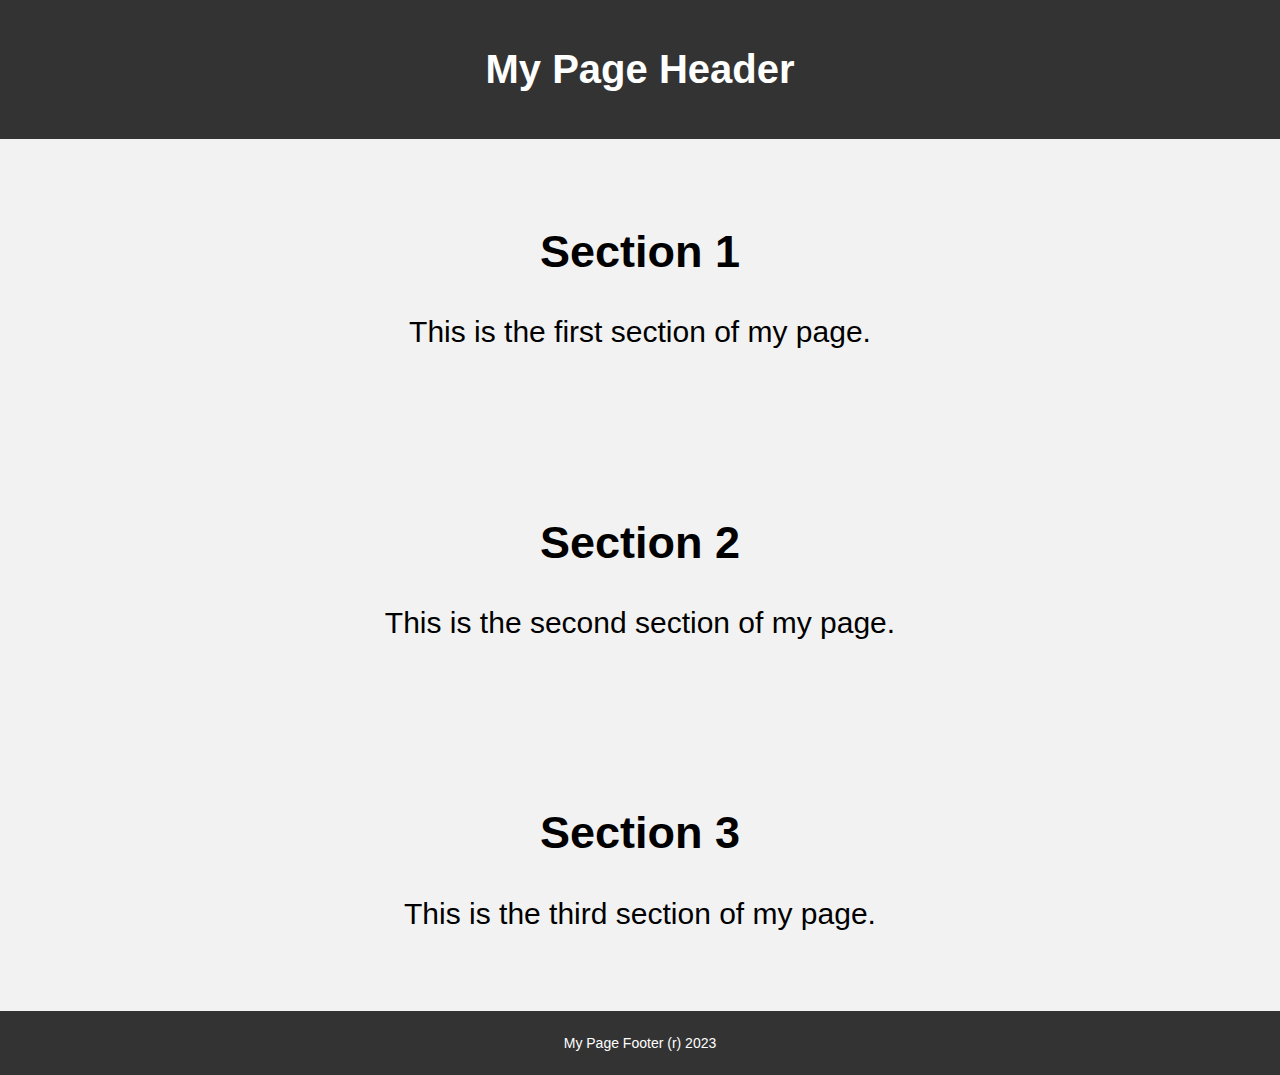
==== index.html @ bc45b9fb "created index file" ====
<!DOCTYPE html>
<html>
  <head>
    <meta name="viewport" content="width=device-width, initial-scale=1">
    <style>
      body {
        margin: 0;
        font-family: arial;
        overflow: overlay;
      }
      /* Style the sections */
      .section {
        padding: 50px;
        background-color: #f2f2f2;
        text-align: center;
        font-size: 30px;
      }
      /* Style the header */
      .header {
        background-color: #333;
        color: #fff;
        text-align: center;
        padding: 20px;
        font-size: 20px;
      }
      /* Style the footer */
      .footer {
        background-color: #333;
        color: #fff;
        text-align: center;
        padding: 10px;
        font-size: 14px;
      }
    </style>
  </head>
  <body>
    <div class="header">
      <h1>My Page Header</h1>
    </div>

    <div class="section">
      <h2>Section 1</h2>
      <p>This is the first section of my page.</p>
    </div>

    <div class="section">
      <h2>Section 2</h2>
      <p>This is the second section of my page.</p>
    </div>

    <div class="section">
      <h2>Section 3</h2>
      <p>This is the third section of my page.</p>
    </div>

    <div class="footer">
      <p>My Page Footer (r) 2023</p>
    </div>
  </body>
</html>
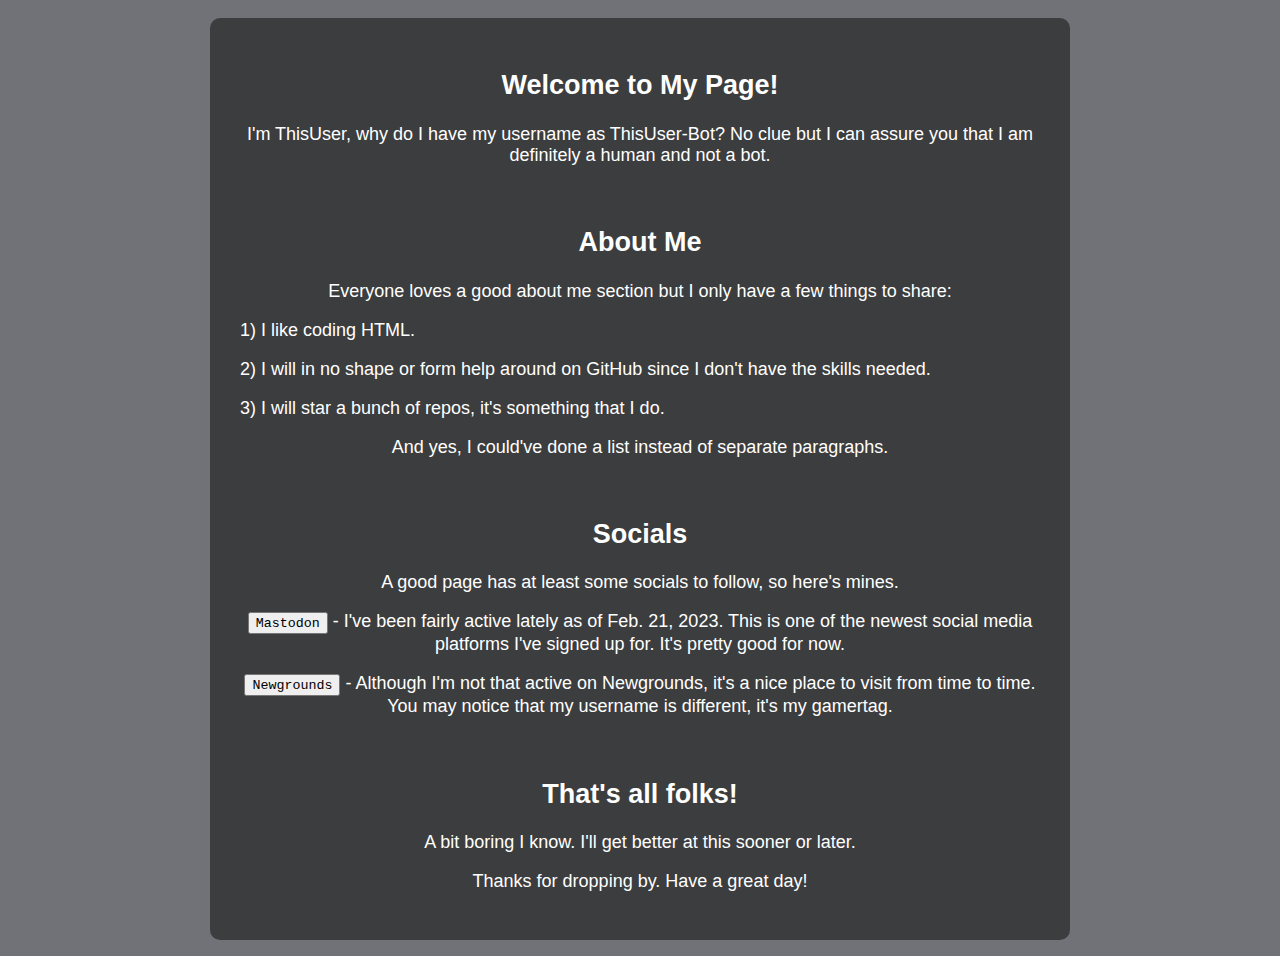
==== commit d55394dd: "changed layout design" ====
--- a/index.html
+++ b/index.html
@@ -1,60 +1,51 @@
 <!DOCTYPE html>
 <html>
-  <head>
-    <meta name="viewport" content="width=device-width, initial-scale=1">
+<head>
+    <title>Hello!</title>
+    <link rel="shortcut icon" type="image/x-icon" href="/media/favicon.ico">
+    <meta name="description" content="Welcome to ThisUser's Page!">
+    <meta charset="UTF-8">
+    <meta name="viewport" content="width=device-width, initial-scale=1.0">
     <style>
-      body {
-        margin: 0;
-        font-family: arial;
-        overflow: overlay;
-      }
-      /* Style the sections */
-      .section {
-        padding: 50px;
-        background-color: #f2f2f2;
-        text-align: center;
-        font-size: 30px;
-      }
-      /* Style the header */
-      .header {
-        background-color: #333;
-        color: #fff;
-        text-align: center;
-        padding: 20px;
-        font-size: 20px;
-      }
-      /* Style the footer */
-      .footer {
-        background-color: #333;
-        color: #fff;
-        text-align: center;
-        padding: 10px;
-        font-size: 14px;
-      }
+        body {
+            background-color: #707278;
+            color: #FFFFFF;
+            font-family: arial;
+            text-align: center;
+        }
+        .dark {
+            background-color: #000000;
+        }
+        .window {
+            background-color: #3C3D3E;
+            max-width: 800px;
+            border-radius: 10px;
+            margin: 1em auto;
+            padding: 30px;
+            font-size: 18px;
+        }
     </style>
-  </head>
-  <body>
-    <div class="header">
-      <h1>My Page Header</h1>
-    </div>
-
-    <div class="section">
-      <h2>Section 1</h2>
-      <p>This is the first section of my page.</p>
-    </div>
-
-    <div class="section">
-      <h2>Section 2</h2>
-      <p>This is the second section of my page.</p>
-    </div>
-
-    <div class="section">
-      <h2>Section 3</h2>
-      <p>This is the third section of my page.</p>
-    </div>
-
-    <div class="footer">
-      <p>My Page Footer (r) 2023</p>
-    </div>
-  </body>
+    </head>
+    <body>
+    <div class="window">
+        <h2>Welcome to My Page!</h2>
+        <p>I'm ThisUser, why do I have my username as ThisUser-Bot? No clue but I can assure you that I am definitely a human and not a bot.</p>
+        <br>
+        <h2>About Me</h2>
+        <p>Everyone loves a good about me section but I only have a few things to share:</p>
+        <p style="text-align: left;">1) I like coding HTML.</p> 
+        <p style="text-align: left;">2) I will in no shape or form help around on GitHub since I don't have the skills needed.</p>
+        <p style="text-align: left;">3) I will star a bunch of repos, it's something that I do.</p>
+        <p>And yes, I could've done a list instead of separate paragraphs.</p>
+        <br>
+        <h2>Socials</h2>
+        <p>A good page has at least some socials to follow, so here's mines.</p>
+        <p><a href="https://social.hatto.dev/@thisuser0494"><button style="cursor: pointer;"><code>Mastodon</code></button></a> - I've been fairly active lately as of Feb. 21, 2023. This is one of the newest social media platforms I've signed up for. It's pretty good for now.</p>
+        <p><a href="https://bluejay1048.newgrounds.com"><button style="cursor: pointer;"><code>Newgrounds</code></button></a> - Although I'm not that active on Newgrounds, it's a nice place to visit from time to time. You may notice that my username is different, it's my gamertag.</p>
+        <br>
+        <h2>That's all folks!</h2>
+        <p>A bit boring I know. I'll get better at this sooner or later.</p>
+        <p>Thanks for dropping by. Have a great day!</p>
+        </div>
+    </body>
 </html>
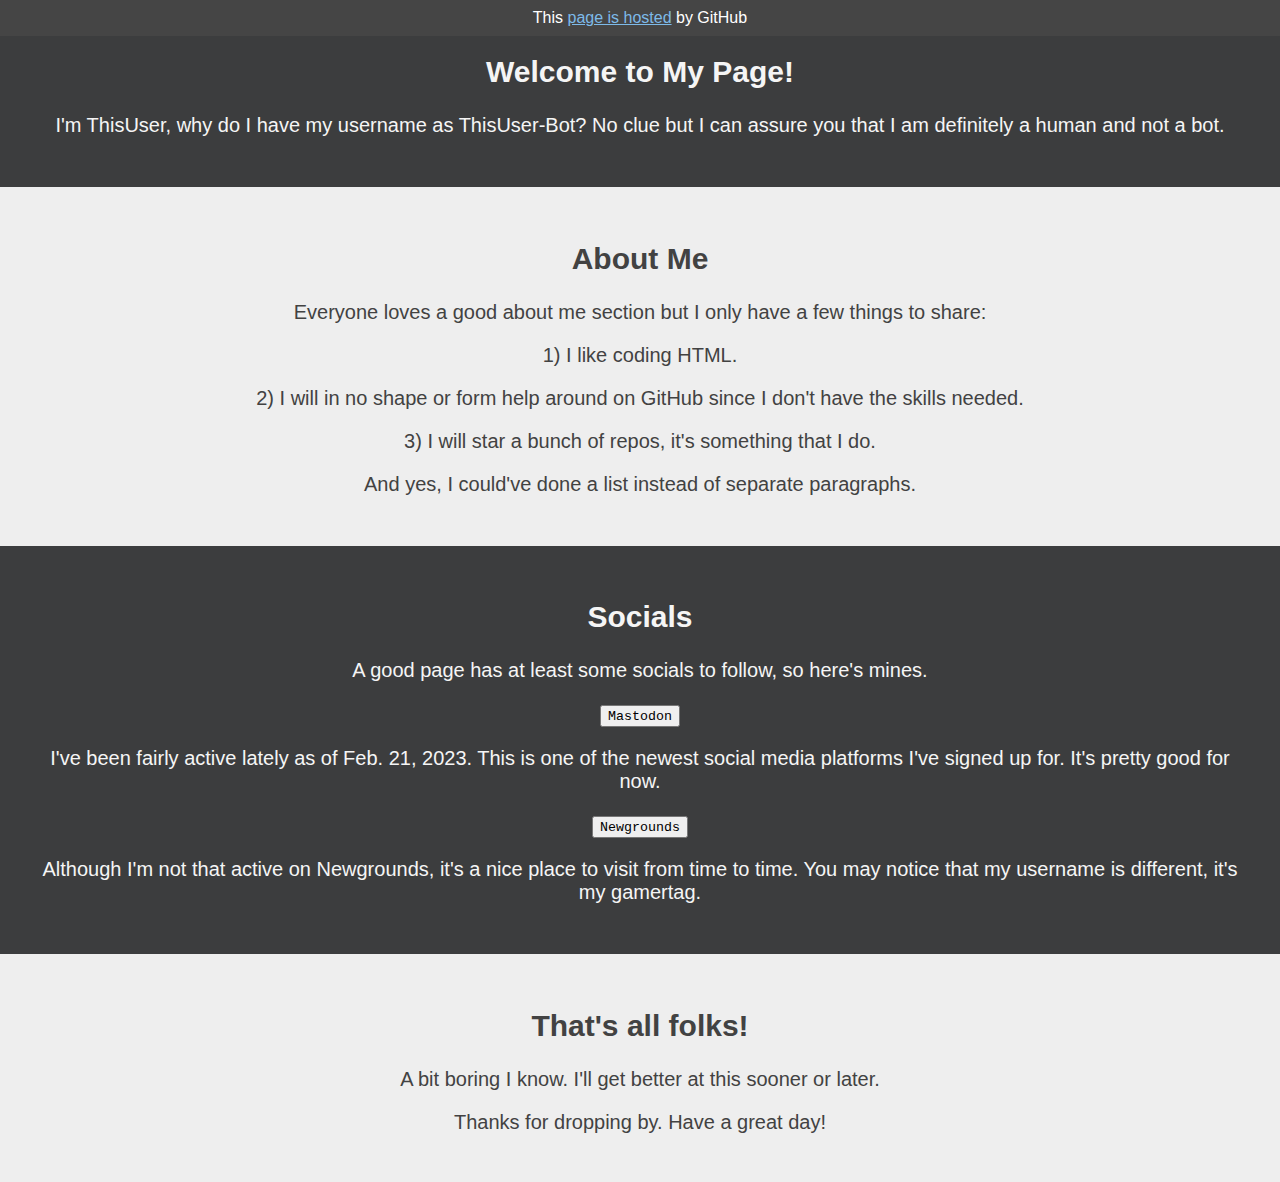
==== commit 92f661ad: "Update index.html" ====
--- a/index.html
+++ b/index.html
@@ -1,7 +1,7 @@
 <!DOCTYPE html>
 <html>
 <head>
-    <title>Hello!</title>
+    <title>Welcome! - ThisUser</title>
     <link rel="shortcut icon" type="image/x-icon" href="/media/favicon.ico">
     <meta name="description" content="Welcome to ThisUser's Page!">
     <meta charset="UTF-8">
@@ -9,40 +9,72 @@
     <style>
         body {
             background-color: #707278;
-            color: #FFFFFF;
             font-family: arial;
             text-align: center;
+            margin: 0;
+            overflow: overlay;
         }
-        .dark {
-            background-color: #000000;
+        .management {
+            background-color: #454545;
+            font-family: arial;
+            text-align: center;
+            color: #FFFFFF;
+            height: 36px;
+            display:  flex;
+            align-items: center;
+            justify-content: center;
+            z-index: 2;
+            position: fixed;
+            width: 100%;
         }
-        .window {
+        #link-manage {
+            color: #7DBAE9;
+        }
+        .header {
             background-color: #3C3D3E;
-            max-width: 800px;
-            border-radius: 10px;
-            margin: 1em auto;
             padding: 30px;
-            font-size: 18px;
+            font-size: 20px;
+            color: #F5F5F5;
+        }
+        .section-light {
+            background-color: #EEEEEE;
+            padding: 30px;
+            font-size: 20px;
+            color: #424242;
+        }
+        .section-dark {
+            background-color: #3C3D3E;
+            padding: 30px;
+            font-size: 20px;
+            color: #F5F5F5;
         }
     </style>
     </head>
     <body>
-    <div class="window">
+    <div class="management">
+        <p>This <a id="link-manage" href="/hosting.html">page is hosted</a> by GitHub</p>
+        </div>
+    <div class="header">
         <h2>Welcome to My Page!</h2>
         <p>I'm ThisUser, why do I have my username as ThisUser-Bot? No clue but I can assure you that I am definitely a human and not a bot.</p>
-        <br>
+        </div>
+        <div class="section-light">
         <h2>About Me</h2>
         <p>Everyone loves a good about me section but I only have a few things to share:</p>
-        <p style="text-align: left;">1) I like coding HTML.</p> 
-        <p style="text-align: left;">2) I will in no shape or form help around on GitHub since I don't have the skills needed.</p>
-        <p style="text-align: left;">3) I will star a bunch of repos, it's something that I do.</p>
+        <p>1) I like coding HTML.</p> 
+        <p>2) I will in no shape or form help around on GitHub since I don't have the skills needed.</p>
+        <p>3) I will star a bunch of repos, it's something that I do.</p>
         <p>And yes, I could've done a list instead of separate paragraphs.</p>
-        <br>
+        </div>
+        <div class="section-dark">
         <h2>Socials</h2>
         <p>A good page has at least some socials to follow, so here's mines.</p>
-        <p><a href="https://social.hatto.dev/@thisuser0494"><button style="cursor: pointer;"><code>Mastodon</code></button></a> - I've been fairly active lately as of Feb. 21, 2023. This is one of the newest social media platforms I've signed up for. It's pretty good for now.</p>
-        <p><a href="https://bluejay1048.newgrounds.com"><button style="cursor: pointer;"><code>Newgrounds</code></button></a> - Although I'm not that active on Newgrounds, it's a nice place to visit from time to time. You may notice that my username is different, it's my gamertag.</p>
-        <br>
+        <p><a href="https://social.hatto.dev/@thisuser0494"><button style="cursor: pointer;"><code>Mastodon</code></button></a></p>
+        <p>I've been fairly active lately as of Feb. 21, 2023. This is one of the newest social media platforms I've signed up for. It's pretty good for now.</p>
+        <p><a href="https://bluejay1048.newgrounds.com"><button style="cursor: pointer;"><code>Newgrounds</code></button></a></p>
+        <p>Although I'm not that active on Newgrounds, it's a nice place to visit from time to time. You may notice that my username is different, it's my gamertag.</p>
+        </div>
+        <div class="section-light">
         <h2>That's all folks!</h2>
         <p>A bit boring I know. I'll get better at this sooner or later.</p>
         <p>Thanks for dropping by. Have a great day!</p>
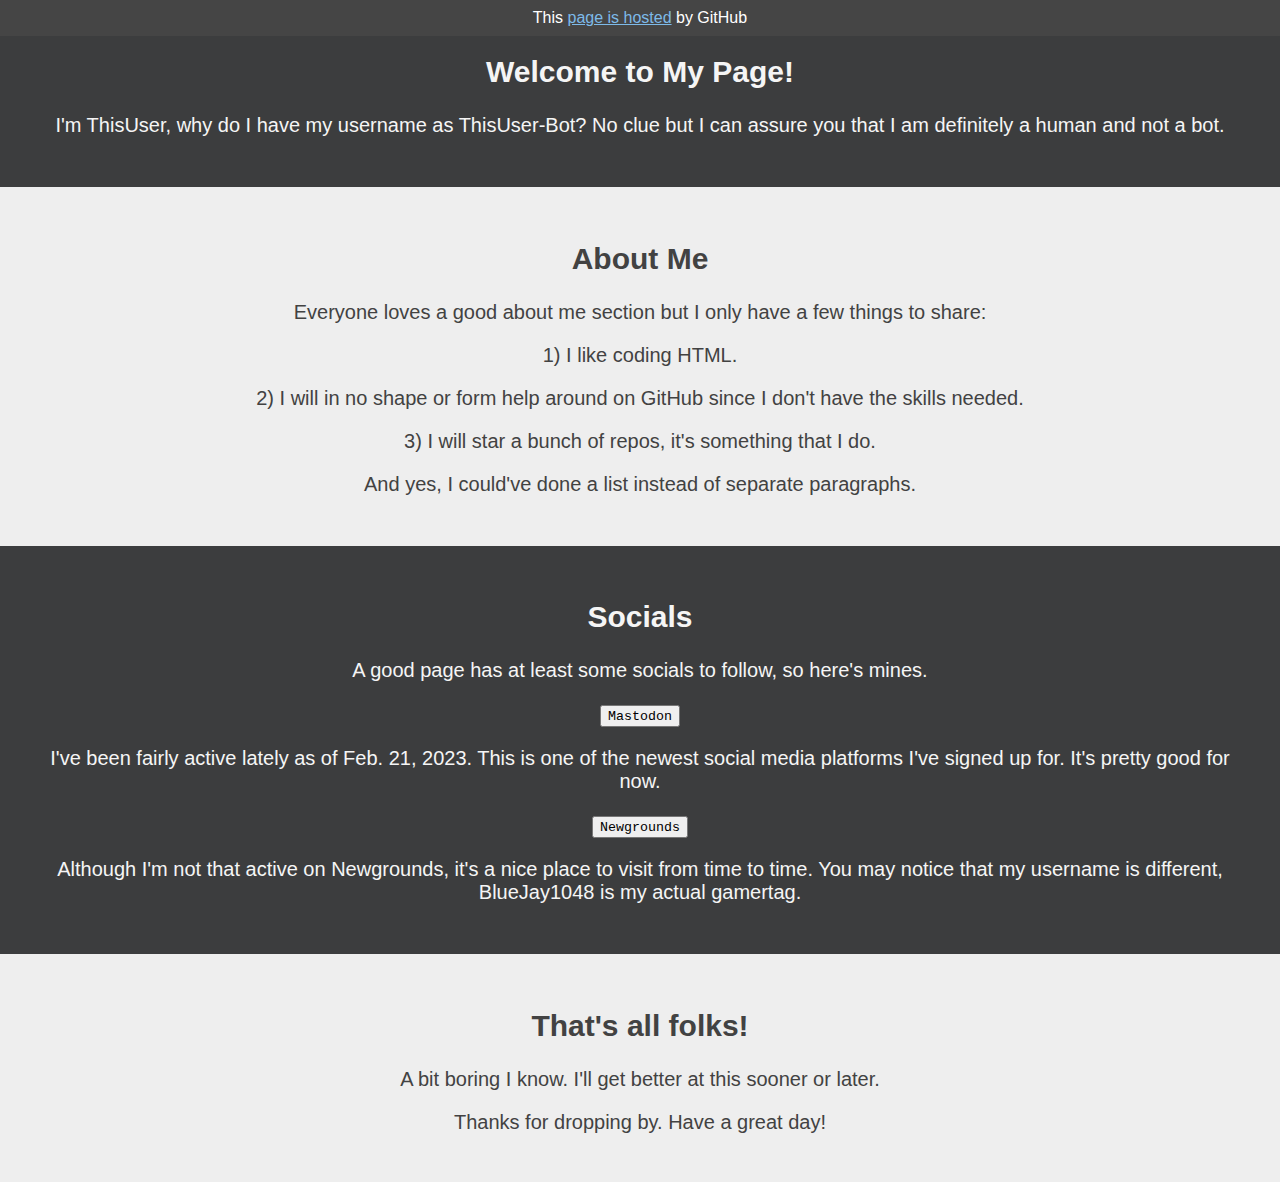
==== commit 9828f657: "Update index.html" ====
--- a/index.html
+++ b/index.html
@@ -1,83 +1,44 @@
 <!DOCTYPE html>
 <html>
+
 <head>
-    <title>Welcome! - ThisUser</title>
-    <link rel="shortcut icon" type="image/x-icon" href="/media/favicon.ico">
-    <meta name="description" content="Welcome to ThisUser's Page!">
-    <meta charset="UTF-8">
-    <meta name="viewport" content="width=device-width, initial-scale=1.0">
-    <style>
-        body {
-            background-color: #707278;
-            font-family: arial;
-            text-align: center;
-            margin: 0;
-            overflow: overlay;
-        }
-        .management {
-            background-color: #454545;
-            font-family: arial;
-            text-align: center;
-            color: #FFFFFF;
-            height: 36px;
-            display:  flex;
-            align-items: center;
-            justify-content: center;
-            z-index: 2;
-            position: fixed;
-            width: 100%;
-        }
-        #link-manage {
-            color: #7DBAE9;
-        }
-        .header {
-            background-color: #3C3D3E;
-            padding: 30px;
-            font-size: 20px;
-            color: #F5F5F5;
-        }
-        .section-light {
-            background-color: #EEEEEE;
-            padding: 30px;
-            font-size: 20px;
-            color: #424242;
-        }
-        .section-dark {
-            background-color: #3C3D3E;
-            padding: 30px;
-            font-size: 20px;
-            color: #F5F5F5;
-        }
-    </style>
-    </head>
-    <body>
-    <div class="management">
-        <p>This <a id="link-manage" href="/hosting.html">page is hosted</a> by GitHub</p>
-        </div>
-    <div class="header">
-        <h2>Welcome to My Page!</h2>
-        <p>I'm ThisUser, why do I have my username as ThisUser-Bot? No clue but I can assure you that I am definitely a human and not a bot.</p>
-        </div>
-        <div class="section-light">
-        <h2>About Me</h2>
-        <p>Everyone loves a good about me section but I only have a few things to share:</p>
-        <p>1) I like coding HTML.</p> 
-        <p>2) I will in no shape or form help around on GitHub since I don't have the skills needed.</p>
-        <p>3) I will star a bunch of repos, it's something that I do.</p>
-        <p>And yes, I could've done a list instead of separate paragraphs.</p>
-        </div>
-        <div class="section-dark">
-        <h2>Socials</h2>
-        <p>A good page has at least some socials to follow, so here's mines.</p>
-        <p><a href="https://social.hatto.dev/@thisuser0494"><button style="cursor: pointer;"><code>Mastodon</code></button></a></p>
-        <p>I've been fairly active lately as of Feb. 21, 2023. This is one of the newest social media platforms I've signed up for. It's pretty good for now.</p>
-        <p><a href="https://bluejay1048.newgrounds.com"><button style="cursor: pointer;"><code>Newgrounds</code></button></a></p>
-        <p>Although I'm not that active on Newgrounds, it's a nice place to visit from time to time. You may notice that my username is different, it's my gamertag.</p>
-        </div>
-        <div class="section-light">
-        <h2>That's all folks!</h2>
-        <p>A bit boring I know. I'll get better at this sooner or later.</p>
-        <p>Thanks for dropping by. Have a great day!</p>
-        </div>
-    </body>
+  <title>Welcome! - ThisUser</title>
+  <link rel="shortcut icon" type="image/x-icon" href="/media/favicon.ico">
+  <meta name="description" content="Welcome to ThisUser's Page!">
+  <meta charset="UTF-8">
+  <meta name="viewport" content="width=device-width, initial-scale=1.0">
+  <link rel="stylesheet" href="/css/style.css">
+</head>
+
+<body>
+  <div class="management">
+    <p>This <a id="link-manage" href="/hosting.html">page is hosted</a> by GitHub</p>
+  </div>
+  <div class="header">
+    <h2>Welcome to My Page!</h2>
+    <p>I'm ThisUser, why do I have my username as ThisUser-Bot? No clue but I can assure you that I am definitely a human and not a bot.</p>
+  </div>
+  <div class="section-light">
+    <h2>About Me</h2>
+    <p>Everyone loves a good about me section but I only have a few things to share:</p>
+    <p>1) I like coding HTML.</p>
+    <p>2) I will in no shape or form help around on GitHub since I don't have the skills needed.</p>
+    <p>3) I will star a bunch of repos, it's something that I do.</p>
+    <p>And yes, I could've done a list instead of separate paragraphs.</p>
+  </div>
+  <div class="section-dark">
+    <h2>Socials</h2>
+    <p>A good page has at least some socials to follow, so here's mines.</p>
+    <p><a href="https://social.hatto.dev/@thisuser0494"><button style="cursor: pointer;"><code>Mastodon</code></button></a></p>
+    <p>I've been fairly active lately as of Feb. 21, 2023. This is one of the newest social media platforms I've signed up for. It's pretty good for now.</p>
+    <p><a href="https://bluejay1812.newgrounds.com"><button style="cursor: pointer;"><code>Newgrounds</code></button></a></p>
+    <p>Although I'm not that active on Newgrounds, it's a nice place to visit from time to time. You may notice that my username is different, BlueJay1048 is my actual gamertag.</p>
+  </div>
+  <div class="section-light">
+    <h2>That's all folks!</h2>
+    <p>A bit boring I know. I'll get better at this sooner or later.</p>
+    <p>Thanks for dropping by. Have a great day!</p>
+  </div>
+</body>
+
 </html>
--- a/css/style.css
+++ b/css/style.css
@@ -0,0 +1,41 @@
+body {
+  background-color: #707278;
+  font-family: arial;
+  text-align: center;
+  margin: 0;
+  overflow: overlay;
+}
+.management {
+  background-color: #454545;
+  font-family: arial;
+  text-align: center;
+  color: #ffffff;
+  height: 36px;
+  display: flex;
+  align-items: center;
+  justify-content: center;
+  z-index: 2;
+  position: fixed;
+  width: 100%;
+}
+#link-manage {
+  color: #7dbae9;
+}
+.header {
+  background-color: #3c3d3e;
+  padding: 30px;
+  font-size: 20px;
+  color: #f5f5f5;
+}
+.section-light {
+  background-color: #eeeeee;
+  padding: 30px;
+  font-size: 20px;
+  color: #424242;
+}
+.section-dark {
+  background-color: #3c3d3e;
+  padding: 30px;
+  font-size: 20px;
+  color: #f5f5f5;
+}
